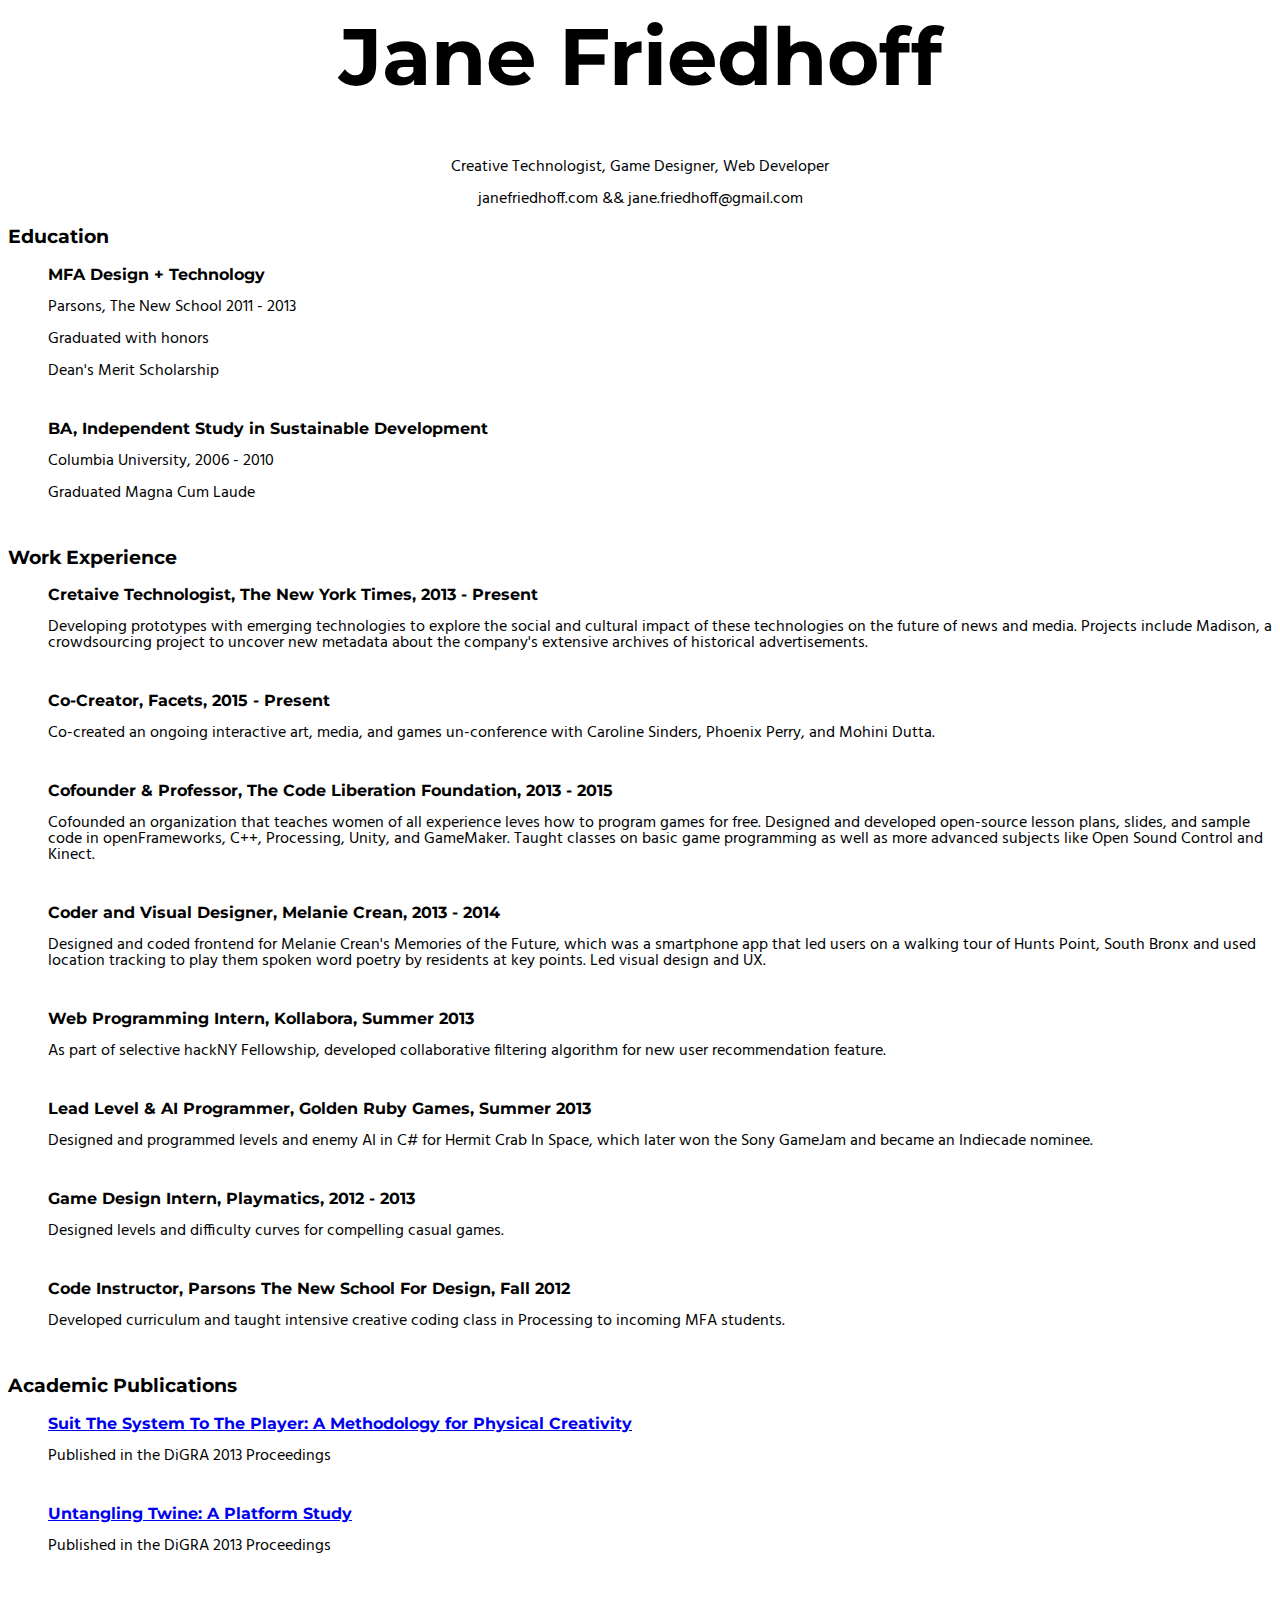
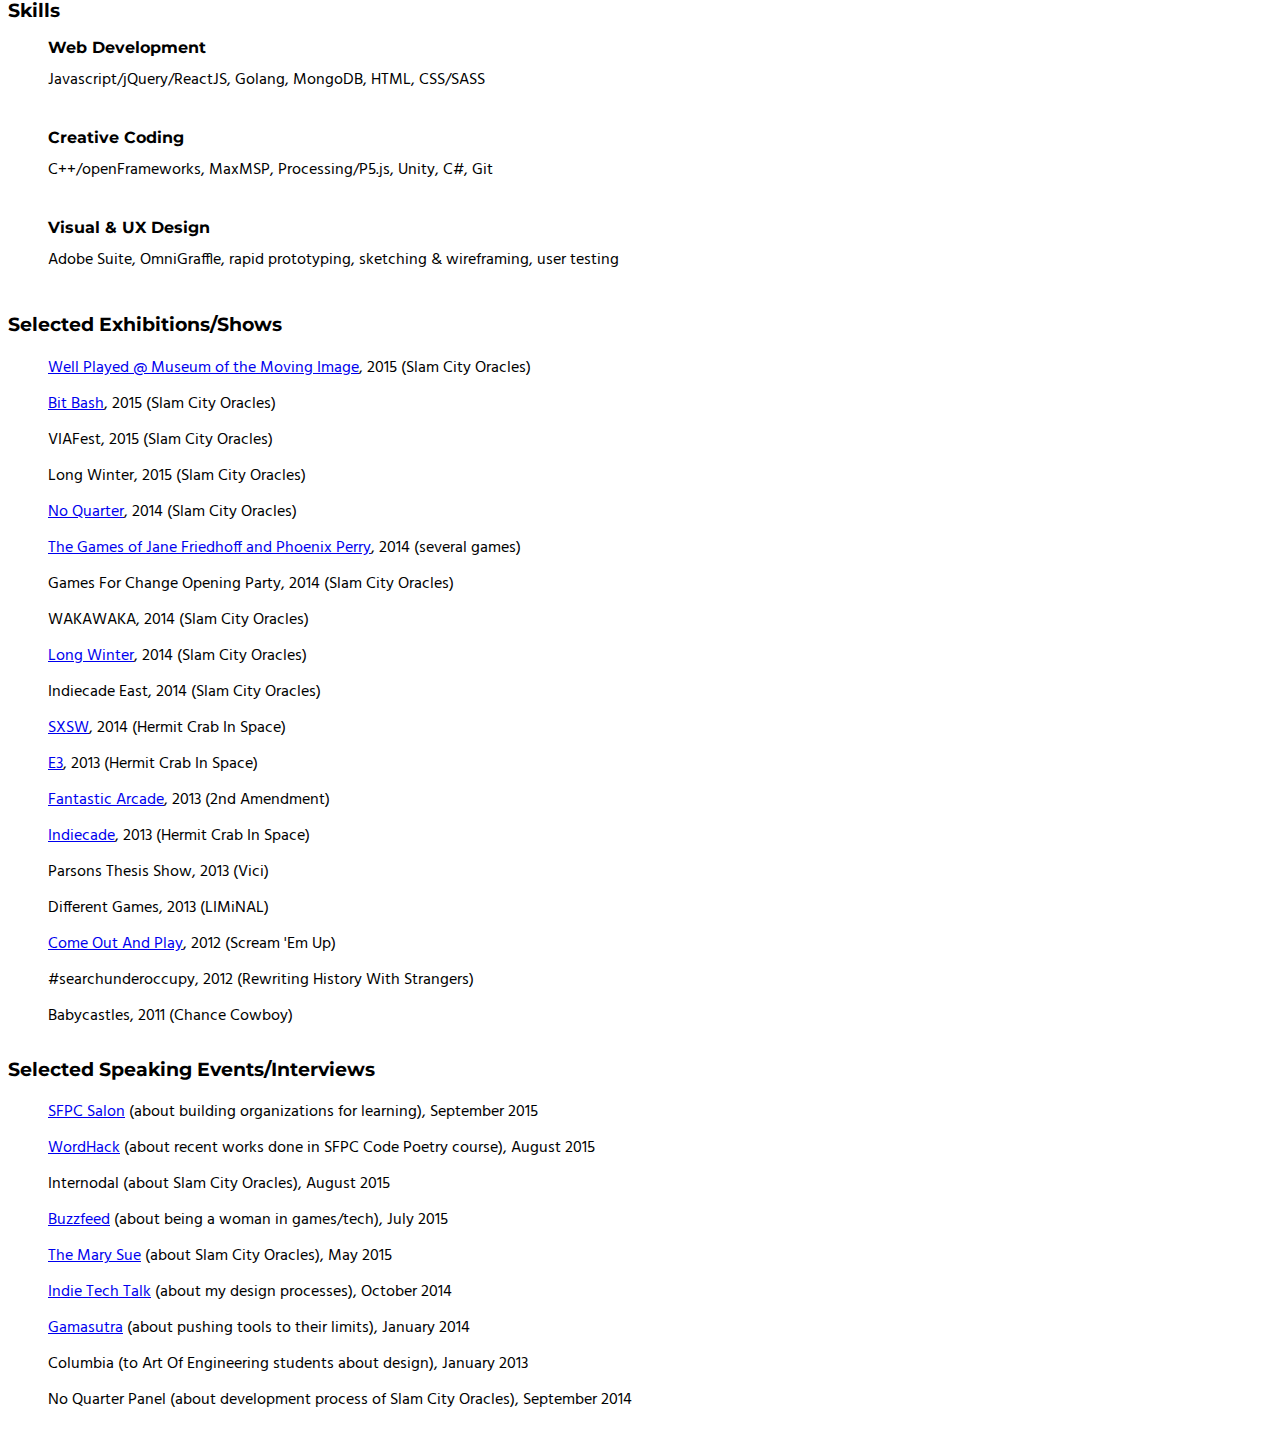
==== resume.html @ 514c0838 "more" ====
<html>

<head>
    <link href="https://maxcdn.bootstrapcdn.com/bootstrap/3.3.5/css/bootstrap.min.css" rel="stylesheet" integrity="sha256-MfvZlkHCEqatNoGiOXveE8FIwMzZg4W85qfrfIFBfYc= sha512-dTfge/zgoMYpP7QbHy4gWMEGsbsdZeCXz7irItjcC3sPUFtf0kuFbDz/ixG7ArTxmDjLXDmezHubeNikyKGVyQ==" crossorigin="anonymous">
    <link href='https://fonts.googleapis.com/css?family=Montserrat|Hind' rel='stylesheet' type='text/css'>
    <link rel="stylesheet" type="text/css" href="css/resume.css" />
</head>

<body>
    <div class="container">
        <div class="row">
            <div class="col-sm-10 col-sm-offset-1">
                <div class="center">
                    <h1>Jane Friedhoff</h1>
                    <p>Creative Technologist, Game Designer, Web Developer</p>
                    <p>janefriedhoff.com && jane.friedhoff@gmail.com</p>
                </div>
                <h3>Education</h3>
                <ul>
                    <li>
                        <p class="headline">MFA Design + Technology</p>
                        <p>Parsons, The New School 2011 - 2013</p>
                        <p>Graduated with honors</p>
                        <p>Dean's Merit Scholarship</p>
                    </li>
                    <li>
                        <p class="headline">BA, Independent Study in Sustainable Development</p>
                        <p>Columbia University, 2006 - 2010</p>
                        <p>Graduated Magna Cum Laude</p>
                    </li>
                </ul>
                <h3>Work Experience</h3>
                <ul>
                    <li>
                        <p class="headline">Cretaive Technologist, The New York Times, 2013 - Present</p>
                        <p>Developing prototypes with emerging technologies to explore the social and cultural impact of these technologies on the future of news and media. Projects include Madison, a crowdsourcing project to uncover new metadata about the company's extensive archives of historical advertisements.</p>
                    </li>
                    <li>
                        <p class="headline">Co-Creator, Facets, 2015 - Present</p>
                        <p>Co-created an ongoing interactive art, media, and games un-conference with Caroline Sinders, Phoenix Perry, and Mohini Dutta.</p>
                    </li>
                    <li>
                        <p class="headline">Cofounder & Professor, The Code Liberation Foundation, 2013 - 2015</p>
                        <p>Cofounded an organization that teaches women of all experience leves how to program games for free. Designed and developed open-source lesson plans, slides, and sample code in openFrameworks, C++, Processing, Unity, and GameMaker. Taught classes on basic game programming as well as more advanced subjects like Open Sound Control and Kinect.</p>
                    </li>
                    <li>
                        <p class="headline">Coder and Visual Designer, Melanie Crean, 2013 - 2014</p>
                        <p>Designed and coded frontend for Melanie Crean's Memories of the Future, which was a smartphone app that led users on a walking tour of Hunts Point, South Bronx and used location tracking to play them spoken word poetry by residents at key points. Led visual design and UX.</p>
                    </li>
                    <li>
                        <p class="headline">Web Programming Intern, Kollabora, Summer 2013</p>
                        <p>As part of selective hackNY Fellowship, developed collaborative filtering algorithm for new user recommendation feature.</p>
                    </li>
                    <li>
                        <p class="headline">Lead Level & AI Programmer, Golden Ruby Games, Summer 2013</p>
                        <p>Designed and programmed levels and enemy AI in C# for Hermit Crab In Space, which later won the Sony GameJam and became an Indiecade nominee.</p>
                    </li>
                    <li>
                        <p class="headline">Game Design Intern, Playmatics, 2012 - 2013</p>
                        <p>Designed levels and difficulty curves for compelling casual games.</p>
                    </li>
                    <li>
                        <p class="headline">Code Instructor, Parsons The New School For Design, Fall 2012</p>
                        <p>Developed curriculum and taught intensive creative coding class in Processing to incoming MFA students.</p>
                    </li>
                </ul>
                <h3>Academic Publications</h3>
                <ul>
                    <li>
                        <p class="headline"><a href="http://www.digra.org/digital-library/publications/suit-the-system-to-the-player-a-methodology-for-physical-creativity/">Suit The System To The Player: A Methodology for Physical Creativity</a></p>
                        <p>Published in the DiGRA 2013 Proceedings</p>
                    </li>
                    <li>
                        <p class="headline"><a href="http://www.digra.org/digital-library/publications/untangling-twine-a-platform-study/">Untangling Twine: A Platform Study</a></p>
                        <p>Published in the DiGRA 2013 Proceedings</p>
                    </li>
                </ul>
                <h3>Skills</h3>
                <ul>
                    <li>
                        <p class="headline">Web Development</p>
                        <p>Javascript/jQuery/ReactJS, Golang, MongoDB, HTML, CSS/SASS</p>
                    </li>
                    <li>
                        <p class="headline">Creative Coding</p>
                        <p>C++/openFrameworks, MaxMSP, Processing/P5.js, Unity, C#, Git</p>
                    </li>
                    <li>
                        <p class="headline">Visual & UX Design</p>
                        <p>Adobe Suite, OmniGraffle, rapid prototyping, sketching & wireframing, user testing</p>
                    </li>
                </ul>
                <h3>Selected Exhibitions/Shows</h3>
                <ul>
                    <li><a href="http://www.movingimage.us/visit/calendar/2015/08/28/detail/well-played-slam-city-oracles-by-jane-friedhoff-and-jenny-jiao-hsia-2">Well Played @ Museum of the Moving Image</a>, 2015 (Slam City Oracles)</li>
                    <li><a href="https://twitter.com/bitbashchicago/status/565940456522285057">Bit Bash</a>, 2015 (Slam City Oracles)</li>
                    <li>VIAFest, 2015 (Slam City Oracles)</li>
                    <li>Long Winter, 2015 (Slam City Oracles)</li>
                    <li><a href="http://gamecenter.nyu.edu/event/no-quarter-exhibition/">No Quarter</a>, 2014 (Slam City Oracles)</li>
                    <li><a href="http://gamecenter.nyu.edu/event/the-games-of-jane-friedhoff-and-phoenix-perry/">The Games of Jane Friedhoff and Phoenix Perry</a>, 2014 (several games)</li>
                    <li>Games For Change Opening Party, 2014 (Slam City Oracles)</li>
                    <li>WAKAWAKA, 2014 (Slam City Oracles)</li>
                    <li><a href="https://www.facebook.com/events/723031671150375">Long Winter</a>, 2014 (Slam City Oracles)</li>
                    <li>Indiecade East, 2014 (Slam City Oracles)</li>
                    <li><a href="http://www.austin360.com/weblogs/digital-savant/2014/feb/12/sxsw-gaming/">SXSW</a>, 2014 (Hermit Crab In Space)</li>
                    <li><a href="http://blogs.newschool.edu/news/2013/06/e3-parsons-indie-gamers/#.VgHGcY9Viko">E3</a>, 2013 (Hermit Crab In Space)</li>
                    <li><a href="http://fantasticfest.com/games/the-2nd-amendment">Fantastic Arcade</a>, 2013 (2nd Amendment)</li>
                    <li><a href="http://indiecade.tumblr.com/post/61636203500/indiecade-nominee-highlight-hermit-crab-in-space">Indiecade</a>, 2013 (Hermit Crab In Space)</li>
                    <li>Parsons Thesis Show, 2013 (Vici)</li>
                    <li>Different Games, 2013 (LIMiNAL)</li>
                    <li><a href="http://www.comeoutandplay.org/archive/events/scream-em-up/">Come Out And Play</a>, 2012 (Scream 'Em Up)</li>
                    <li>#searchunderoccupy, 2012 (Rewriting History With Strangers)</li>
                    <li>Babycastles, 2011 (Chance Cowboy)</li>
                </ul>
                <h3>Selected Speaking Events/Interviews</h3>
                <ul>
                    <li><a href="http://blog.sfpc.io/post/128720823751/sfpc-salon">SFPC Salon</a> (about building organizations for learning), September 2015</li>
                    <li><a href="https://www.facebook.com/events/1613953192206065/">WordHack</a> (about recent works done in SFPC Code Poetry course), August 2015</li>
                    <li>Internodal (about Slam City Oracles), August 2015</li>
                    <li><a href="http://www.buzzfeed.com/intel/meet-6-women-who-are-winning-the-gaming-game">Buzzfeed</a> (about being a woman in games/tech), July 2015</li>
                    <li><a href="http://www.themarysue.com/interview-slam-city-oracles/">The Mary Sue</a> (about Slam City Oracles), May 2015</li>
                    <li><a href="https://www.youtube.com/watch?v=5BYhKHzHWg8">Indie Tech Talk</a> (about my design processes), October 2014</li>
                    <li><a href="http://www.gamasutra.com/view/news/209628/Why_three_indies_built_a_oneofakind_text_adventure_in_Unity.php">Gamasutra</a> (about pushing tools to their limits), January 2014</li>
                    <li>Columbia (to Art Of Engineering students about design), January 2013</li>
                    <li>No Quarter Panel (about development process of Slam City Oracles), September 2014</li>
                </ul>
            </div>
        </div>
    </div>
</body>

</html>
---- css/resume.css ----
body {
    font-family: 'Hind', sans-serif;
}

h1,
h2,
h3,
h4,
h5,
.headline {
    font-family: 'Montserrat', sans-serif;
    font-weight:bold;
}


h1 {
    font-size:5em;
}

.center {
    text-align:center;
}

li {
    list-style:none;
    padding-bottom:10px;
}

p {
    line-height:16px;
}
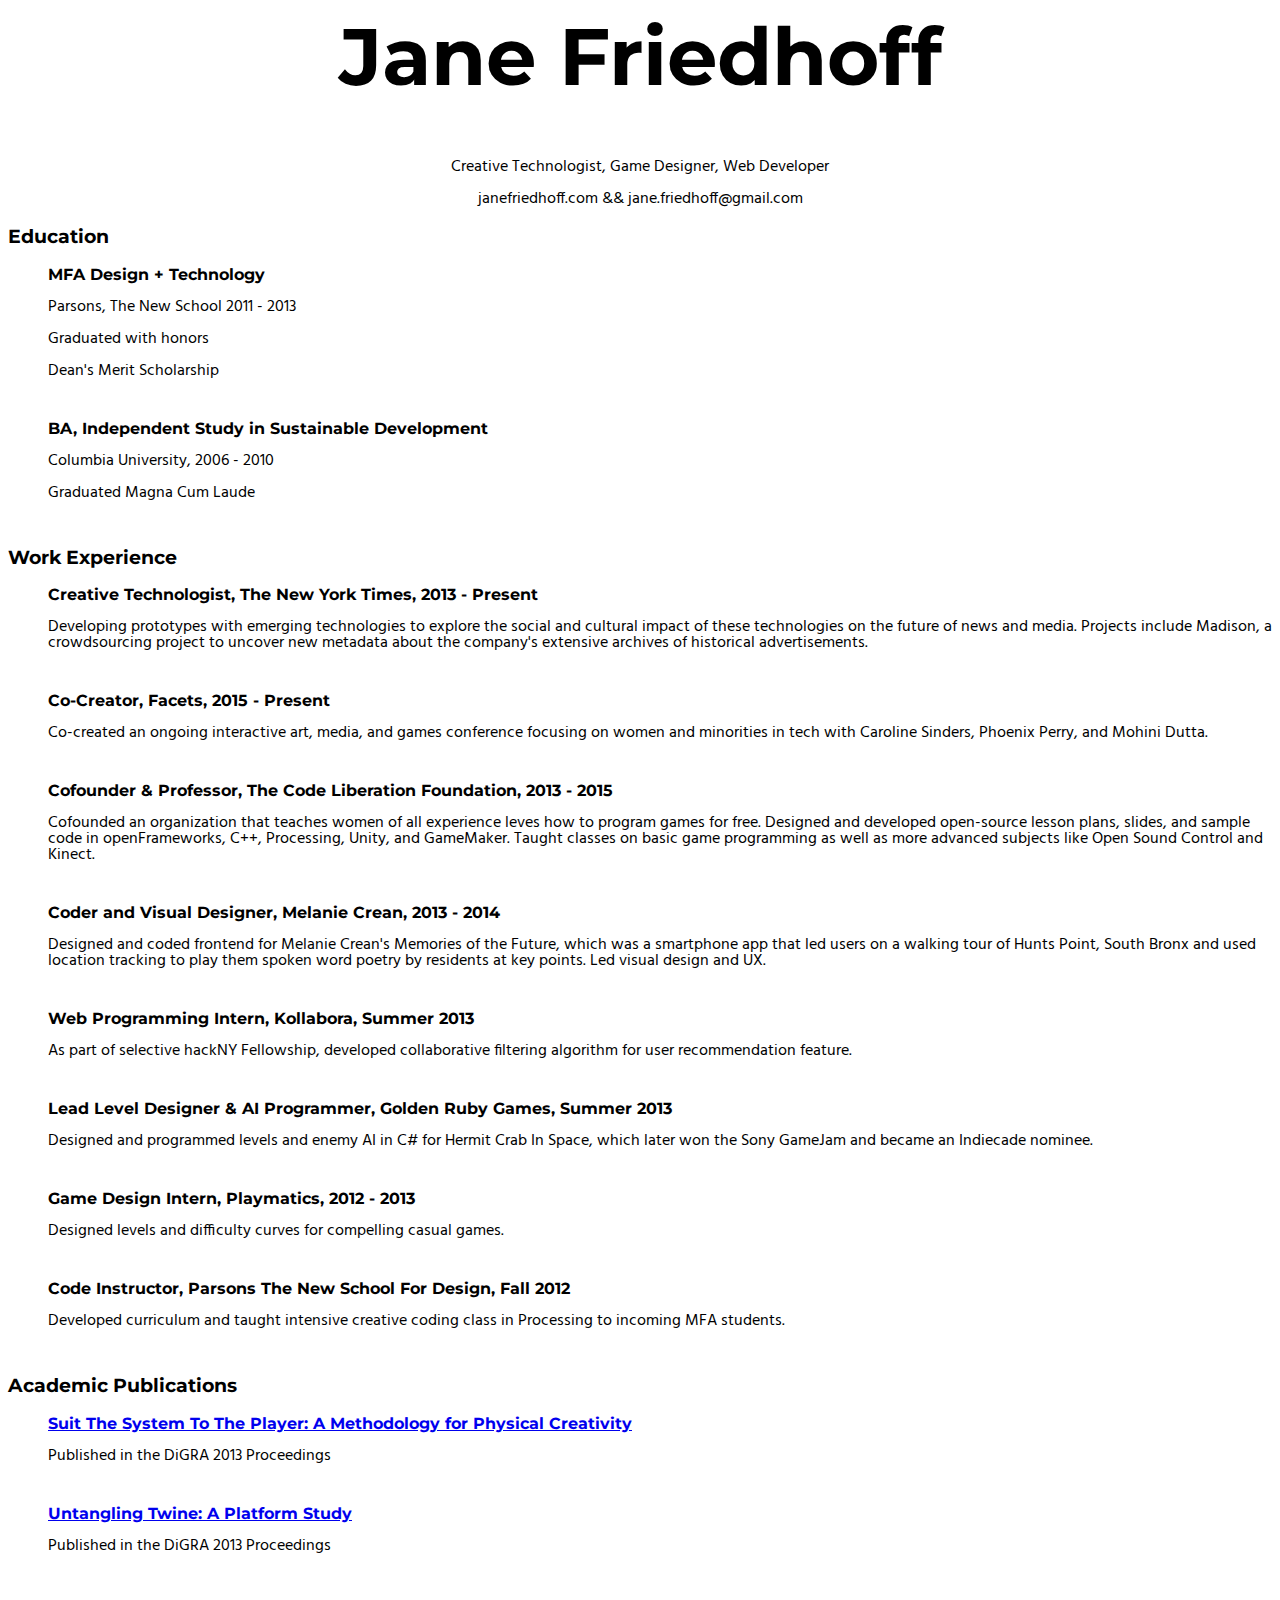
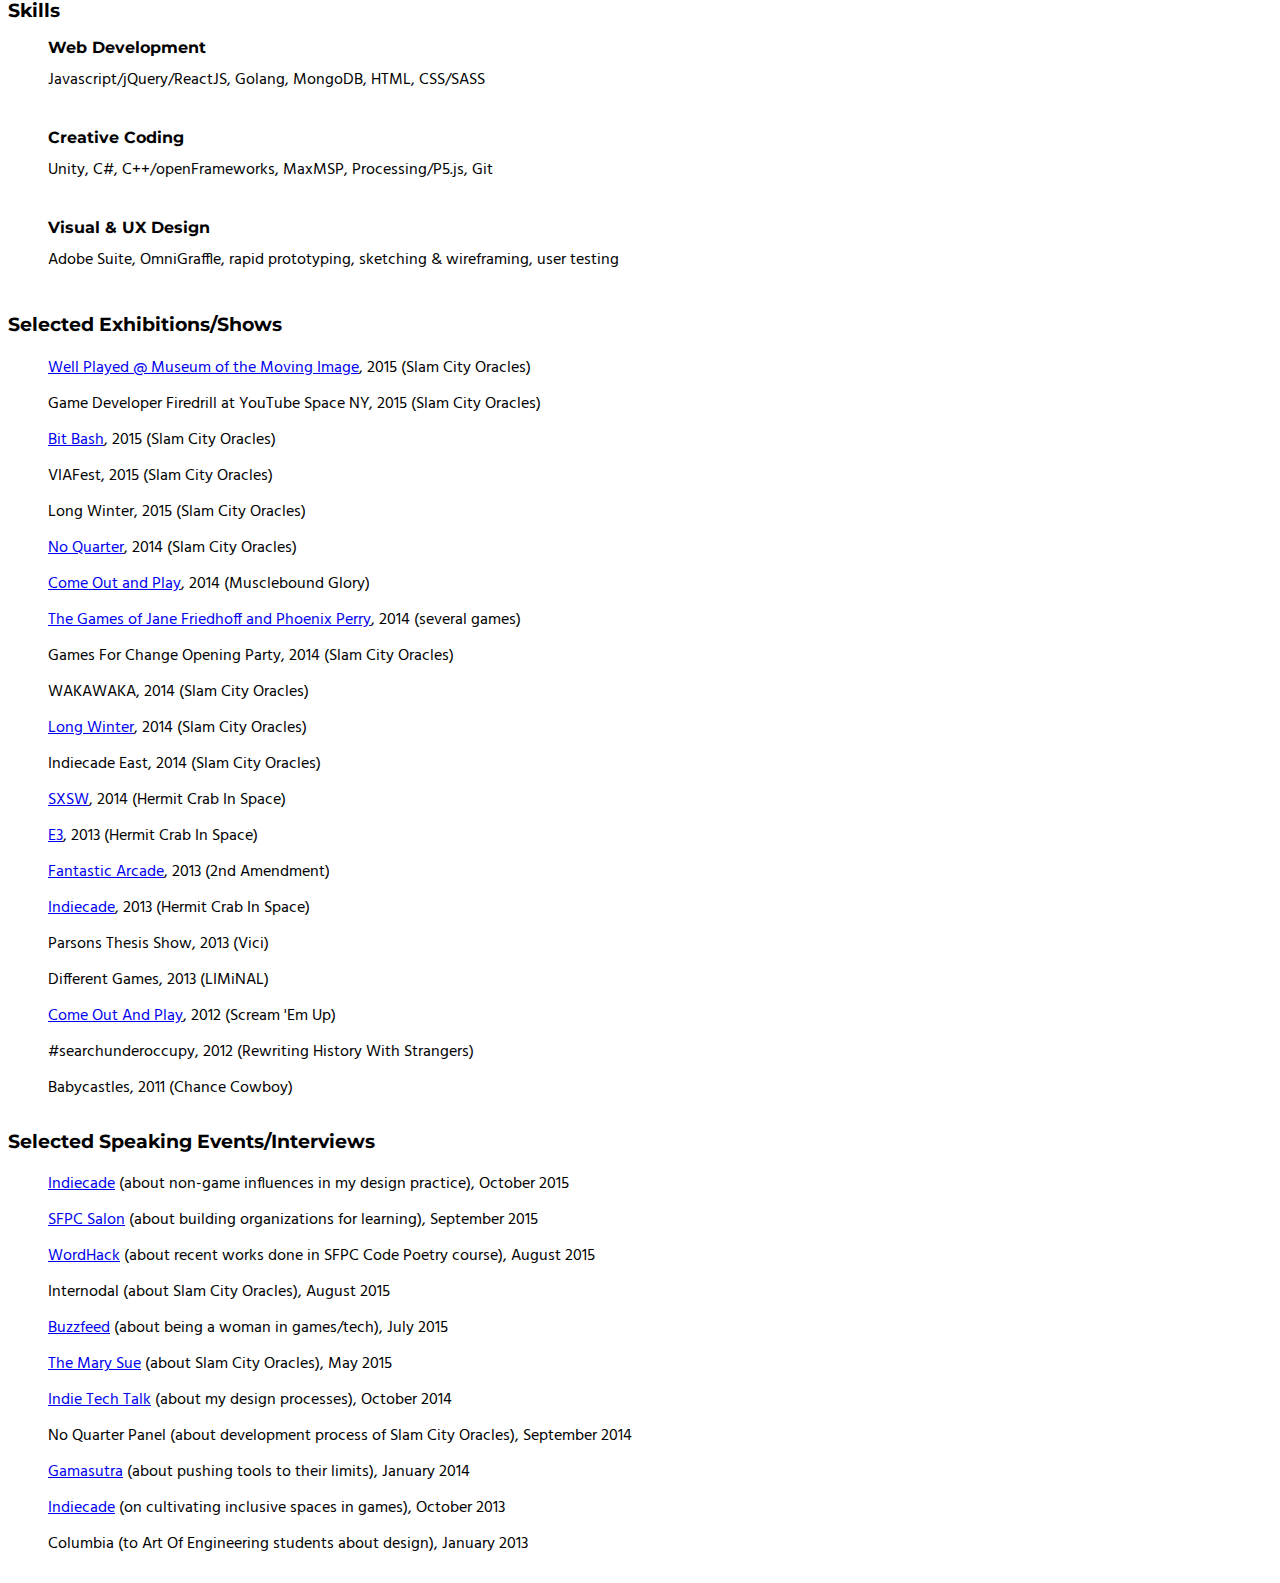
==== commit 3b79edee: "tweaks" ====
--- a/resume.html
+++ b/resume.html
@@ -32,12 +32,12 @@
                 <h3>Work Experience</h3>
                 <ul>
                     <li>
-                        <p class="headline">Cretaive Technologist, The New York Times, 2013 - Present</p>
+                        <p class="headline">Creative Technologist, The New York Times, 2013 - Present</p>
                         <p>Developing prototypes with emerging technologies to explore the social and cultural impact of these technologies on the future of news and media. Projects include Madison, a crowdsourcing project to uncover new metadata about the company's extensive archives of historical advertisements.</p>
                     </li>
                     <li>
                         <p class="headline">Co-Creator, Facets, 2015 - Present</p>
-                        <p>Co-created an ongoing interactive art, media, and games un-conference with Caroline Sinders, Phoenix Perry, and Mohini Dutta.</p>
+                        <p>Co-created an ongoing interactive art, media, and games conference focusing on women and minorities in tech with Caroline Sinders, Phoenix Perry, and Mohini Dutta.</p>
                     </li>
                     <li>
                         <p class="headline">Cofounder & Professor, The Code Liberation Foundation, 2013 - 2015</p>
@@ -49,10 +49,10 @@
                     </li>
                     <li>
                         <p class="headline">Web Programming Intern, Kollabora, Summer 2013</p>
-                        <p>As part of selective hackNY Fellowship, developed collaborative filtering algorithm for new user recommendation feature.</p>
+                        <p>As part of selective hackNY Fellowship, developed collaborative filtering algorithm for user recommendation feature.</p>
                     </li>
                     <li>
-                        <p class="headline">Lead Level & AI Programmer, Golden Ruby Games, Summer 2013</p>
+                        <p class="headline">Lead Level Designer & AI Programmer, Golden Ruby Games, Summer 2013</p>
                         <p>Designed and programmed levels and enemy AI in C# for Hermit Crab In Space, which later won the Sony GameJam and became an Indiecade nominee.</p>
                     </li>
                     <li>
@@ -83,7 +83,7 @@
                     </li>
                     <li>
                         <p class="headline">Creative Coding</p>
-                        <p>C++/openFrameworks, MaxMSP, Processing/P5.js, Unity, C#, Git</p>
+                        <p>Unity, C#, C++/openFrameworks, MaxMSP, Processing/P5.js, Git</p>
                     </li>
                     <li>
                         <p class="headline">Visual & UX Design</p>
@@ -93,10 +93,12 @@
                 <h3>Selected Exhibitions/Shows</h3>
                 <ul>
                     <li><a href="http://www.movingimage.us/visit/calendar/2015/08/28/detail/well-played-slam-city-oracles-by-jane-friedhoff-and-jenny-jiao-hsia-2">Well Played @ Museum of the Moving Image</a>, 2015 (Slam City Oracles)</li>
+                    <li>Game Developer Firedrill at YouTube Space NY, 2015 (Slam City Oracles)</li>
                     <li><a href="https://twitter.com/bitbashchicago/status/565940456522285057">Bit Bash</a>, 2015 (Slam City Oracles)</li>
                     <li>VIAFest, 2015 (Slam City Oracles)</li>
                     <li>Long Winter, 2015 (Slam City Oracles)</li>
                     <li><a href="http://gamecenter.nyu.edu/event/no-quarter-exhibition/">No Quarter</a>, 2014 (Slam City Oracles)</li>
+                    <li><a href="http://www.comeoutandplay.org/project/musclebound-glory/">Come Out and Play</a>, 2014 (Musclebound Glory)</li>
                     <li><a href="http://gamecenter.nyu.edu/event/the-games-of-jane-friedhoff-and-phoenix-perry/">The Games of Jane Friedhoff and Phoenix Perry</a>, 2014 (several games)</li>
                     <li>Games For Change Opening Party, 2014 (Slam City Oracles)</li>
                     <li>WAKAWAKA, 2014 (Slam City Oracles)</li>
@@ -114,15 +116,17 @@
                 </ul>
                 <h3>Selected Speaking Events/Interviews</h3>
                 <ul>
+                    <li><a href="http://indiecadefest2015.sched.org/event/2e627d80fc7e5508ac27d372c064b323?iframe=no&w=&sidebar=no&bg=no#.VgK5a49Viko">Indiecade</a> (about non-game influences in my design practice), October 2015</li>
                     <li><a href="http://blog.sfpc.io/post/128720823751/sfpc-salon">SFPC Salon</a> (about building organizations for learning), September 2015</li>
                     <li><a href="https://www.facebook.com/events/1613953192206065/">WordHack</a> (about recent works done in SFPC Code Poetry course), August 2015</li>
                     <li>Internodal (about Slam City Oracles), August 2015</li>
                     <li><a href="http://www.buzzfeed.com/intel/meet-6-women-who-are-winning-the-gaming-game">Buzzfeed</a> (about being a woman in games/tech), July 2015</li>
                     <li><a href="http://www.themarysue.com/interview-slam-city-oracles/">The Mary Sue</a> (about Slam City Oracles), May 2015</li>
                     <li><a href="https://www.youtube.com/watch?v=5BYhKHzHWg8">Indie Tech Talk</a> (about my design processes), October 2014</li>
+                    <li>No Quarter Panel (about development process of Slam City Oracles), September 2014</li>
                     <li><a href="http://www.gamasutra.com/view/news/209628/Why_three_indies_built_a_oneofakind_text_adventure_in_Unity.php">Gamasutra</a> (about pushing tools to their limits), January 2014</li>
+                    <li><a href="http://www.indiecade.com/2013/festival_panels_workshops">Indiecade</a> (on cultivating inclusive spaces in games), October 2013</li>
                     <li>Columbia (to Art Of Engineering students about design), January 2013</li>
-                    <li>No Quarter Panel (about development process of Slam City Oracles), September 2014</li>
                 </ul>
             </div>
         </div>
